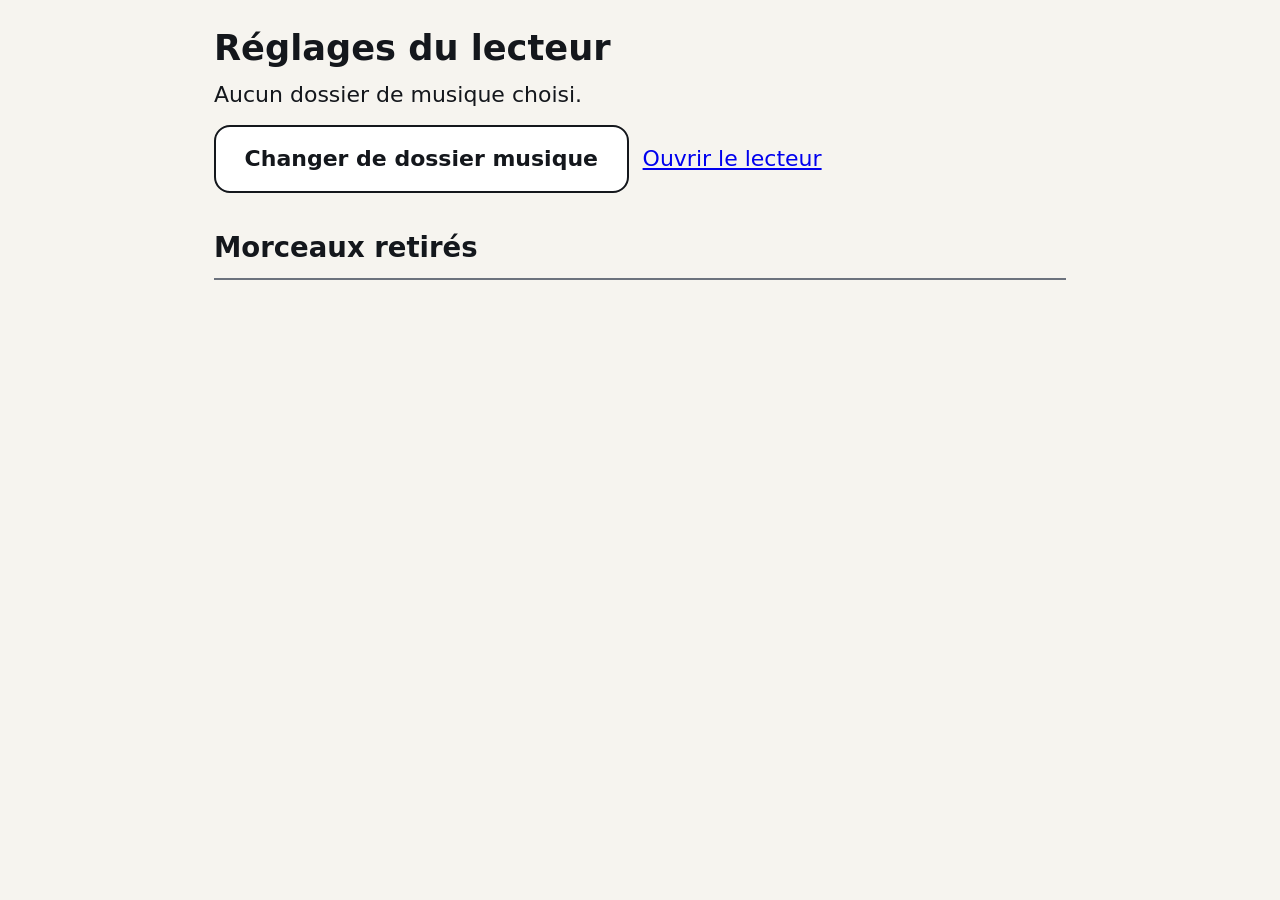
==== admin.html @ 9a7d2eac "Lecteur de musique : PWA statique, lecture aléatoire, favoris, version PC et iPad Étapes 1 à 6 du ca" ====
<!doctype html>
<html lang="fr">
<head>
  <meta charset="utf-8">
  <meta name="viewport" content="width=device-width, initial-scale=1">
  <meta name="robots" content="noindex">
  <title>Musique — réglages</title>
  <link rel="icon" href="icons/icone-192.png">
  <link rel="stylesheet" href="style.css">
  <script type="module" src="js/admin.js"></script>
</head>
<body>
<main class="ecran admin">
  <h1>Réglages du lecteur</h1>
  <p id="resume">Un instant…</p>

  <div class="ligne">
    <button id="autoriser" type="button" class="plein" hidden>Autoriser l’accès au dossier</button>
    <button id="rescanner" type="button">Rescanner le dossier</button>
    <button id="changer" type="button" hidden>Changer de dossier musique</button>
    <a href="./">Ouvrir le lecteur</a>
  </div>

  <h2>Morceaux retirés</h2>
  <p id="aucun" hidden>Aucun morceau retiré.</p>
  <ul id="masques"></ul>
</main>
</body>
</html>
---- style.css ----
/* Tout est gros, contrasté, et se commande d'un simple clic. */

:root {
  --fond: #f6f4ef;
  --carte: #ffffff;
  --texte: #14171c;
  --doux: #474d57;
  --trait: #6c727d;
  --accent: #0b3d91;
  --teinte: #e3ebf8;
  --coeur: #b0102b;
  --coeur-teinte: #fdeff1;
}

* { box-sizing: border-box; }
[hidden] { display: none !important; }

html { font-size: 22px; -webkit-text-size-adjust: 100%; }

body {
  margin: 0;
  font-family: system-ui, "Segoe UI", Roboto, Helvetica, Arial, sans-serif;
  line-height: 1.35;
  color: var(--texte);
  background: var(--fond);
  -webkit-tap-highlight-color: transparent;
}

button, input, select { font: inherit; color: inherit; }

button {
  display: inline-flex;
  align-items: center;
  justify-content: center;
  gap: 0.55em;
  min-height: 68px;
  padding: 0.35em 1.3em;
  border: 2px solid var(--texte);
  border-radius: 16px;
  background: var(--carte);
  font-weight: 600;
  cursor: pointer;
  touch-action: manipulation;
  transition: transform 0.1s, background-color 0.15s, border-color 0.15s, color 0.15s;
}
button:active { transform: scale(0.97); }
button:disabled { opacity: 0.45; cursor: default; transform: none; }
button:focus-visible, input:focus-visible, select:focus-visible {
  outline: 4px solid var(--accent);
  outline-offset: 3px;
}

.plein, .choix[aria-pressed="true"] {
  border-color: var(--accent);
  background: var(--accent);
  color: #fff;
}

.icone { flex: none; width: 1.25em; height: 1.25em; fill: currentColor; }

.message { margin: 0; max-width: 30em; font-size: 1.2rem; color: var(--doux); }

/* ───── Écran principal ───── */

.ecran {
  min-height: 100vh;
  min-height: 100dvh;
  padding: 24px max(24px, env(safe-area-inset-right)) 24px max(24px, env(safe-area-inset-left));
}

#principal {
  display: grid;
  grid-template-rows: 1fr auto;
  justify-items: center;
  text-align: center;
}

.accueil, .lecture {
  align-self: center;
  display: flex;
  flex-direction: column;
  align-items: center;
  gap: 30px;
  width: 100%;
  max-width: 900px;
  animation: apparition 0.2s ease-out;
}
#principal[data-etat="lecture"] .accueil,
#principal:not([data-etat="lecture"]) .lecture { display: none; }

@keyframes apparition {
  from { opacity: 0; transform: translateY(8px); }
}

.grand { min-height: 110px; padding-inline: 1.6em; font-size: 1.35rem; border-radius: 24px; }

.geant {
  width: min(84vw, 560px);
  min-height: min(42vh, 270px);
  font-size: clamp(46px, 8vw, 78px);
  border-radius: 40px;
  gap: 0.35em;
  box-shadow: 0 10px 0 #072a66;
}
.geant:active { transform: translateY(6px); box-shadow: 0 4px 0 #072a66; }

.morceau-actuel { width: 100%; }
#titre {
  margin: 0;
  font-size: clamp(34px, 5.2vw, 60px);
  font-weight: 700;
  line-height: 1.12;
  overflow-wrap: anywhere;
}
#artiste {
  margin: 10px 0 0;
  font-size: clamp(24px, 3vw, 34px);
  color: var(--doux);
  overflow-wrap: anywhere;
}

.rangee { display: flex; flex-wrap: wrap; justify-content: center; gap: 16px; }

#btn-favori .icone { color: var(--coeur); }
#btn-favori[aria-pressed="true"] {
  border-color: var(--coeur);
  background: var(--coeur-teinte);
  color: var(--coeur);
}

.commandes {
  display: grid;
  grid-template-columns: 1fr 1.25fr 1fr;
  gap: 18px;
  width: min(100%, 780px);
}
.commandes button { min-height: 96px; padding-inline: 0.5em; font-size: 1.15rem; }
#btn-pause { font-size: 1.4rem; }

.volume {
  display: flex;
  align-items: center;
  gap: 22px;
  width: min(100%, 640px);
  font-weight: 600;
}

input[type="range"] {
  --niveau: 80%;
  flex: 1;
  min-width: 0;
  height: 68px;
  margin: 0;
  background: transparent;
  cursor: pointer;
  -webkit-appearance: none;
  appearance: none;
}
input[type="range"]::-webkit-slider-runnable-track {
  height: 16px;
  border-radius: 8px;
  background: linear-gradient(to right, var(--accent) var(--niveau), #b9bec8 var(--niveau));
}
input[type="range"]::-webkit-slider-thumb {
  -webkit-appearance: none;
  width: 46px;
  height: 46px;
  margin-top: -15px;
  border: 4px solid #fff;
  border-radius: 50%;
  background: var(--accent);
  box-shadow: 0 0 0 2px var(--accent);
}
input[type="range"]::-moz-range-track { height: 16px; border-radius: 8px; background: #b9bec8; }
input[type="range"]::-moz-range-progress { height: 16px; border-radius: 8px; background: var(--accent); }
input[type="range"]::-moz-range-thumb {
  width: 40px;
  height: 40px;
  border: 4px solid #fff;
  border-radius: 50%;
  background: var(--accent);
  box-shadow: 0 0 0 2px var(--accent);
}

.bandeau {
  display: flex;
  flex-wrap: wrap;
  align-items: center;
  justify-content: center;
  gap: 12px 16px;
  margin: 0;
  padding: 12px 20px;
  border-radius: 20px;
  background: var(--coeur-teinte);
  color: var(--coeur);
  font-weight: 600;
}
.bandeau button { color: var(--texte); }

footer { padding-top: 24px; }

.lien {
  border: none;
  background: none;
  color: var(--accent);
  font-weight: 500;
  text-decoration: underline;
  text-underline-offset: 0.22em;
}

/* ───── Écran « Choisir un morceau » ───── */

#choisir { max-width: 1040px; margin: 0 auto; padding-top: 0; }

.entete {
  position: sticky;
  top: 0;
  z-index: 2;
  display: flex;
  align-items: center;
  gap: 24px;
  padding: 16px 0;
  background: var(--fond);
  border-bottom: 2px solid var(--trait);
}
.entete h2 { margin: 0; font-size: 1.3rem; }

.outils { display: flex; flex-direction: column; gap: 16px; padding: 20px 0; }
.ligne { display: flex; flex-wrap: wrap; align-items: center; gap: 12px 14px; }
.etiquette { font-weight: 600; }
.espace { margin-left: 18px; }

#recherche, select {
  min-height: 68px;
  border: 2px solid var(--texte);
  border-radius: 16px;
  background: var(--carte);
}
#recherche { width: 100%; padding: 0 1em; font-size: 1.1rem; }
select { max-width: 100%; padding: 0 0.9em; cursor: pointer; }

#liste { margin: 0; padding: 0; list-style: none; border-top: 2px solid var(--trait); }
#liste li { border-bottom: 1px solid #b4b9c2; content-visibility: auto; contain-intrinsic-size: auto 88px; }

.morceau {
  width: 100%;
  min-height: 86px;
  padding: 12px 18px;
  border: none;
  border-radius: 0;
  background: none;
  justify-content: flex-start;
  gap: 12px;
  text-align: left;
  font-weight: 400;
}
.morceau:active { transform: none; background: var(--teinte); }
.morceau:focus-visible { outline-offset: -4px; }
.morceau .icone { color: var(--coeur); }
.morceau.actuel { background: var(--teinte); box-shadow: inset 8px 0 0 var(--accent); }
.m-textes { flex: 1; min-width: 0; display: flex; flex-direction: column; }
.m-titre { font-size: 1.1rem; font-weight: 650; overflow-wrap: anywhere; }
.m-artiste { font-size: 0.95rem; color: var(--doux); overflow-wrap: anywhere; }
.m-note { font-size: 0.95rem; color: var(--coeur); font-weight: 600; }

#liste-vide { padding: 28px 0; }
#sentinelle { height: 1px; }

/* ───── Menu et confirmation ───── */

dialog {
  width: min(600px, 92vw);
  padding: 32px;
  border: none;
  border-radius: 28px;
  background: var(--carte);
  color: var(--texte);
  box-shadow: 0 20px 60px rgba(10, 14, 20, 0.35);
}
dialog[open] { animation: apparition 0.15s ease-out; }
dialog::backdrop { background: rgba(10, 14, 20, 0.62); }
dialog > div { display: flex; flex-direction: column; gap: 18px; }
dialog button { min-height: 80px; font-size: 1.15rem; }
.dialogue-titre { margin: 0 0 6px; font-size: 1.45rem; font-weight: 700; overflow-wrap: anywhere; }
.dialogue-texte { margin: 0 0 6px; color: var(--doux); }
.oui-non { display: grid; grid-template-columns: 1fr 1fr; gap: 18px; }

.avancement {
  position: fixed;
  left: 50%;
  bottom: 24px;
  z-index: 3;
  transform: translateX(-50%);
  margin: 0;
  padding: 16px 28px;
  border-radius: 16px;
  background: var(--texte);
  color: #fff;
  font-weight: 600;
}

/* ───── Page admin ───── */

.admin { max-width: 900px; margin: 0 auto; }
.admin h1 { margin: 0 0 8px; font-size: 1.6rem; }
.admin h2 { margin: 36px 0 12px; font-size: 1.25rem; }
.admin p { margin: 0 0 16px; }
.admin ul { margin: 0; padding: 0; list-style: none; border-top: 2px solid var(--trait); }
.admin li {
  display: flex;
  align-items: center;
  justify-content: space-between;
  gap: 16px;
  padding: 12px 0;
  border-bottom: 1px solid #b4b9c2;
}
.admin li span { min-width: 0; overflow-wrap: anywhere; }
.admin small { display: block; color: var(--doux); font-size: 0.92rem; }

/* ───── Petits écrans ───── */

@media (max-width: 680px) {
  html { font-size: 20px; }
  .ecran { padding: 16px; }
  .commandes { grid-template-columns: 1fr 1fr; }
  #btn-pause { grid-column: 1 / -1; grid-row: 1; }
  .volume { gap: 14px; }
  .entete { gap: 14px; }
  .entete h2 { font-size: 1.1rem; }
  .espace { margin-left: 0; }
  .ligne > button, .ligne > select { flex: 1 1 auto; }
  dialog { padding: 22px; }
}

@media (prefers-reduced-motion: reduce) {
  *, *::before, *::after { animation: none !important; transition: none !important; }
}
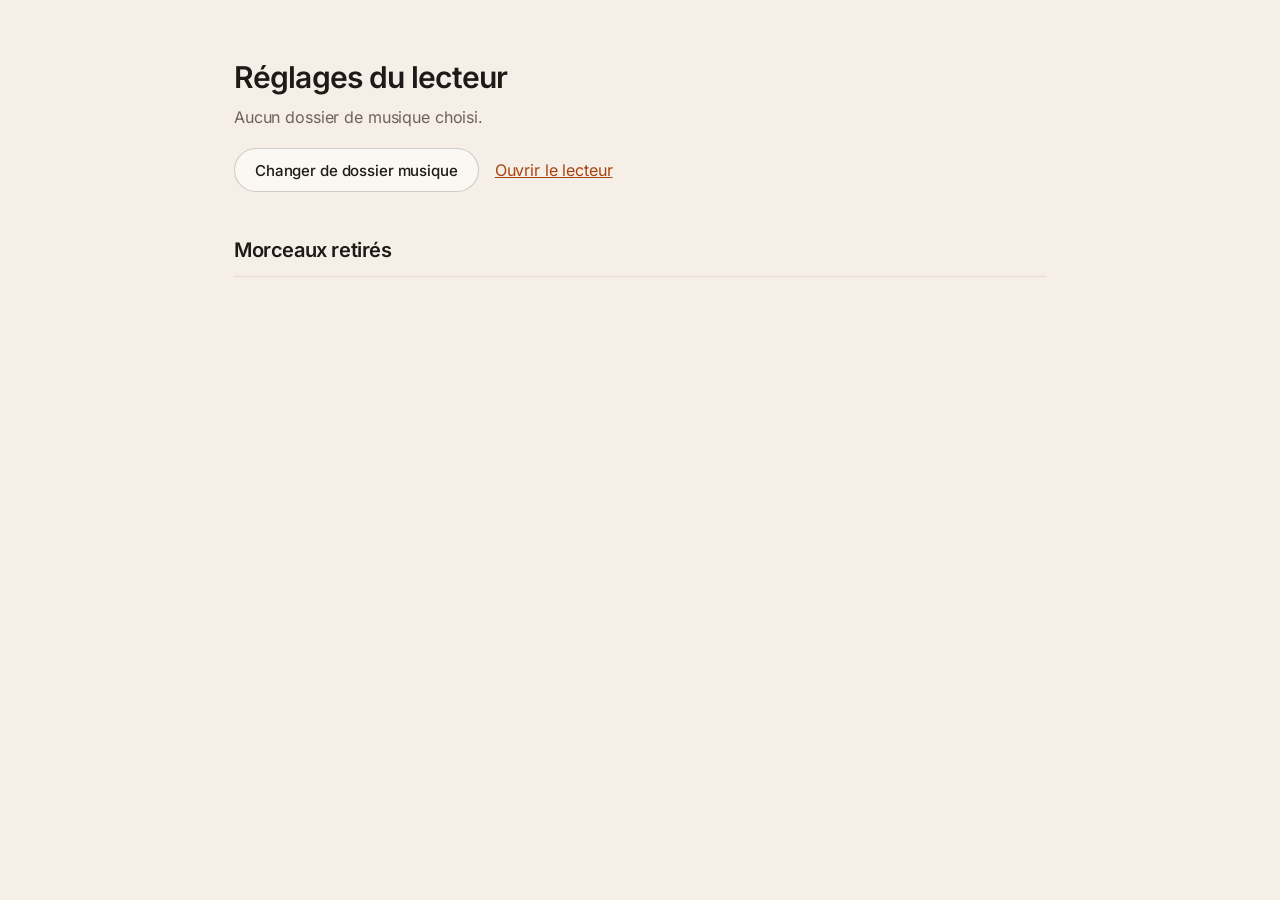
==== commit d00a69bd: "Nouvelles icônes : un vinyle aux couleurs de l'app Favicon SVG, icônes d'application et icône iPad r" ====
--- a/admin.html
+++ b/admin.html
@@ -5,7 +5,8 @@
   <meta name="viewport" content="width=device-width, initial-scale=1">
   <meta name="robots" content="noindex">
   <title>Musique — réglages</title>
-  <link rel="icon" href="icons/icone-192.png">
+  <link rel="icon" href="icons/icone-192.png" type="image/png">
+  <link rel="icon" href="icons/favicon.svg" type="image/svg+xml">
   <link rel="stylesheet" href="style.css">
   <script type="module" src="js/admin.js"></script>
 </head>
--- a/style.css
+++ b/style.css
@@ -1,337 +1,863 @@
-/* Tout est gros, contrasté, et se commande d'un simple clic. */
+/* Musique — interface calme, beaucoup d'air, animations douces. */
+
+@font-face {
+  font-family: 'Inter';
+  font-style: normal;
+  font-weight: 400 600;
+  font-display: swap;
+  src: url('fonts/inter.woff2') format('woff2');
+}
+@font-face {
+  font-family: 'Newsreader';
+  font-style: normal;
+  font-weight: 400 500;
+  font-display: swap;
+  src: url('fonts/newsreader.woff2') format('woff2');
+}
+@font-face {
+  font-family: 'Newsreader';
+  font-style: italic;
+  font-weight: 400 500;
+  font-display: swap;
+  src: url('fonts/newsreader-italique.woff2') format('woff2');
+}
 
 :root {
-  --fond: #f6f4ef;
-  --carte: #ffffff;
-  --texte: #14171c;
-  --doux: #474d57;
-  --trait: #6c727d;
-  --accent: #0b3d91;
-  --teinte: #e3ebf8;
-  --coeur: #b0102b;
-  --coeur-teinte: #fdeff1;
-}
-
-* { box-sizing: border-box; }
+  --fond: #F5EFE7;
+  --surface: #FBF8F3;
+  --champ: #ECE4DA;
+  --filet: #E5DBCF;
+  --selection: #E9E0D5;
+  --texte: #1D1A17;
+  --second: #6E6359;
+  --accent: #C24E12;
+  --accent-texte: #A8430F;
+  --voile: rgba(29, 26, 23, 0.05);
+
+  --doux: cubic-bezier(0.22, 1, 0.36, 1);
+  --ressort: cubic-bezier(0.34, 1.56, 0.64, 1);
+  --marge: clamp(20px, 4.4vw, 72px);
+  --sans: 'Inter', -apple-system, 'Segoe UI', 'Helvetica Neue', Arial, sans-serif;
+  --serif: 'Newsreader', 'Iowan Old Style', 'Palatino Linotype', Georgia, serif;
+}
+
+*, *::before, *::after { box-sizing: border-box; }
 [hidden] { display: none !important; }
 
-html { font-size: 22px; -webkit-text-size-adjust: 100%; }
+html { -webkit-text-size-adjust: 100%; }
 
 body {
   margin: 0;
-  font-family: system-ui, "Segoe UI", Roboto, Helvetica, Arial, sans-serif;
-  line-height: 1.35;
+  font-family: var(--sans);
+  font-size: 16px;
+  line-height: 1.4;
+  letter-spacing: -0.008em;
   color: var(--texte);
   background: var(--fond);
+  -webkit-font-smoothing: antialiased;
+  -moz-osx-font-smoothing: grayscale;
   -webkit-tap-highlight-color: transparent;
 }
 
-button, input, select { font: inherit; color: inherit; }
-
+button, input { font: inherit; color: inherit; letter-spacing: inherit; }
 button {
+  margin: 0;
+  padding: 0;
+  border: 0;
+  background: none;
+  cursor: pointer;
+  touch-action: manipulation;
+}
+h1, h2, p, ul { margin: 0; padding: 0; }
+ul { list-style: none; }
+svg { display: block; flex: none; fill: currentColor; }
+svg.trait { fill: none; stroke: currentColor; stroke-width: 1.9; stroke-linecap: round; stroke-linejoin: round; }
+
+:focus-visible { outline: 3px solid rgba(194, 78, 18, 0.5); outline-offset: 3px; }
+
+.sr {
+  position: absolute;
+  width: 1px;
+  height: 1px;
+  overflow: hidden;
+  clip: rect(0 0 0 0);
+  white-space: nowrap;
+}
+
+/* ───────────── Structure ───────────── */
+
+body.appli {
+  height: 100vh;
+  height: 100dvh;
+  overflow: hidden;
+  background:
+    radial-gradient(1100px 620px at 88% -12%, #FCF8F1 0%, rgba(252, 248, 241, 0) 62%),
+    var(--fond);
+}
+
+.app {
+  height: 100%;
+  max-width: 1480px;
+  margin: 0 auto;
+  padding: clamp(22px, 4.6vh, 52px) var(--marge) 0;
+  display: flex;
+  flex-direction: column;
+}
+
+.haut {
+  flex: none;
+  display: flex;
+  flex-wrap: wrap;
+  align-items: center;
+  justify-content: space-between;
+  gap: 16px 40px;
+  min-height: 64px;
+  animation: monte 0.9s var(--doux) both;
+}
+
+.corps {
+  flex: 1;
+  min-height: 0;
+  display: grid;
+  grid-template-columns: 208px minmax(0, 1fr) 376px;
+  column-gap: clamp(36px, 4.4vw, 72px);
+  padding-top: clamp(22px, 5vh, 60px);
+}
+
+.vues { animation: monte 0.9s var(--doux) 0.08s both; }
+.bibliotheque { animation: monte 0.9s var(--doux) 0.14s both; }
+.lecteur { animation: monte 1s var(--doux) 0.22s both; }
+
+@keyframes monte {
+  from { opacity: 0; transform: translateY(14px); }
+}
+@keyframes apparait {
+  from { opacity: 0; }
+}
+
+/* ───────────── Message d'accueil ───────────── */
+
+.salut {
+  position: relative;
+  font-family: var(--serif);
+  font-weight: 400;
+  font-size: clamp(32px, 3.5vw, 54px);
+  line-height: 1.12;
+  letter-spacing: -0.022em;
+}
+.salut em { font-style: italic; letter-spacing: -0.018em; }
+.salut-place { visibility: hidden; }
+.salut-frappe { position: absolute; inset: 0; }
+.caret {
+  display: inline-block;
+  width: 2px;
+  height: 0.78em;
+  margin: 0 -8px 0 6px; /* n'occupe aucune largeur : le curseur ne passe jamais seul à la ligne */
+  vertical-align: -0.04em;
+  border-radius: 1px;
+  background: var(--accent);
+  animation: clignote 0.6s ease-in-out infinite alternate;
+  transition: opacity 0.7s ease;
+}
+.caret.fini { opacity: 0; animation: none; }
+@keyframes clignote {
+  0%, 35% { opacity: 1; }
+  100% { opacity: 0; }
+}
+
+/* ───────────── Boutons ───────────── */
+
+.capsule {
   display: inline-flex;
   align-items: center;
   justify-content: center;
-  gap: 0.55em;
-  min-height: 68px;
-  padding: 0.35em 1.3em;
-  border: 2px solid var(--texte);
-  border-radius: 16px;
-  background: var(--carte);
-  font-weight: 600;
-  cursor: pointer;
-  touch-action: manipulation;
-  transition: transform 0.1s, background-color 0.15s, border-color 0.15s, color 0.15s;
-}
-button:active { transform: scale(0.97); }
-button:disabled { opacity: 0.45; cursor: default; transform: none; }
-button:focus-visible, input:focus-visible, select:focus-visible {
-  outline: 4px solid var(--accent);
-  outline-offset: 3px;
-}
-
-.plein, .choix[aria-pressed="true"] {
-  border-color: var(--accent);
+  gap: 10px;
+  height: 46px;
+  padding: 0 22px;
+  border-radius: 999px;
+  font-size: 15px;
+  font-weight: 500;
+  white-space: nowrap;
+  transition: transform 0.35s var(--ressort), background-color 0.25s ease, box-shadow 0.35s var(--doux), border-color 0.25s ease;
+}
+.capsule svg { width: 18px; height: 18px; }
+.capsule:active { transform: scale(0.955); transition-duration: 0.12s; }
+
+.contour {
+  border: 1px solid rgba(29, 26, 23, 0.2);
+  background: rgba(251, 248, 243, 0.55);
+}
+.contour:hover { border-color: rgba(29, 26, 23, 0.42); background: var(--surface); }
+
+.plein {
+  padding: 0 24px 0 20px;
+  background: var(--texte);
+  color: var(--surface);
+  box-shadow: 0 10px 22px -12px rgba(29, 26, 23, 0.55);
+}
+.plein:hover { transform: translateY(-1px); box-shadow: 0 16px 28px -14px rgba(29, 26, 23, 0.6); }
+.plein:active { transform: scale(0.955); }
+.plein.grand { height: 58px; padding: 0 34px; font-size: 17px; }
+
+.rond {
+  position: relative;
+  display: grid;
+  place-items: center;
+  width: 50px;
+  height: 50px;
+  border-radius: 50%;
+  transition: transform 0.4s var(--ressort), background-color 0.25s ease, color 0.25s ease, box-shadow 0.35s var(--doux);
+}
+.rond svg { width: 26px; height: 26px; }
+.rond:hover { background: var(--voile); }
+.rond:active { transform: scale(0.88); transition-duration: 0.1s; }
+.rond.petit { width: 44px; height: 44px; color: var(--second); }
+.rond.petit svg { width: 20px; height: 20px; }
+
+/* ───────────── Glissières (vues, tri) ───────────── */
+
+.glissiere { position: relative; }
+.glissiere > button { position: relative; z-index: 1; }
+.curseur {
+  position: absolute;
+  left: 0;
+  top: 0;
+  border-radius: 12px;
+  pointer-events: none;
+  opacity: 0;
+}
+.glissiere.prete .curseur {
+  opacity: 1;
+  transition: transform 0.55s var(--doux), width 0.55s var(--doux), height 0.55s var(--doux), opacity 0.3s ease;
+}
+
+.vues {
+  align-self: start;
+  display: flex;
+  flex-direction: column;
+  gap: 4px;
+  padding-top: 4px;
+}
+.vues .curseur { background: var(--selection); }
+.vues button {
+  display: flex;
+  align-items: center;
+  gap: 13px;
+  height: 48px;
+  padding: 0 14px;
+  border-radius: 12px;
+  font-size: 16px;
+  text-align: left;
+  transition: transform 0.35s var(--ressort);
+}
+.vues button:active { transform: scale(0.97); }
+.vues button svg { width: 19px; height: 19px; color: var(--accent); }
+.vues button[aria-pressed="true"] { font-weight: 600; }
+.vue-nom { flex: 1; }
+.vue-nombre { font-size: 14px; font-weight: 400; color: var(--second); font-variant-numeric: tabular-nums; }
+
+.tri {
+  display: flex;
+  gap: 2px;
+  padding: 3px;
+  border-radius: 14px;
+  background: var(--champ);
+}
+.tri .curseur, .vues.segment .curseur {
+  border-radius: 11px;
+  background: var(--surface);
+  box-shadow: 0 1px 2px rgba(29, 26, 23, 0.12), 0 4px 10px -6px rgba(29, 26, 23, 0.2);
+}
+.tri button {
+  height: 42px;
+  padding: 0 20px;
+  border-radius: 11px;
+  font-size: 15px;
+  font-weight: 500;
+  color: var(--second);
+  transition: color 0.3s ease;
+}
+.tri button[aria-pressed="true"] { color: var(--texte); }
+
+/* ───────────── Bibliothèque ───────────── */
+
+.bibliotheque {
+  min-width: 0;
+  min-height: 0;
+  display: flex;
+  flex-direction: column;
+  gap: clamp(18px, 3.2vh, 30px);
+}
+
+.tete {
+  flex: none;
+  display: flex;
+  flex-wrap: wrap;
+  align-items: flex-end;
+  justify-content: space-between;
+  gap: 16px 24px;
+}
+.tete-textes { display: flex; flex-direction: column; gap: 6px; }
+.tete-textes.change { animation: glisse 0.5s var(--doux); }
+.tete h2 { font-size: 34px; line-height: 1.1; font-weight: 600; letter-spacing: -0.032em; }
+.tete p { font-size: 15px; color: var(--second); font-variant-numeric: tabular-nums; min-height: 1.4em; }
+
+@keyframes glisse {
+  from { opacity: 0; transform: translateX(-10px); }
+}
+
+.outils { flex: none; display: flex; flex-wrap: wrap; align-items: center; gap: 12px; }
+
+.recherche {
+  flex: 1 1 240px;
+  display: flex;
+  align-items: center;
+  gap: 11px;
+  height: 48px;
+  padding: 0 16px;
+  border-radius: 14px;
+  background: var(--champ);
+  color: var(--second);
+  cursor: text;
+  transition: background-color 0.3s ease, box-shadow 0.3s ease;
+}
+.recherche svg { width: 18px; height: 18px; }
+.recherche:focus-within {
+  background: var(--surface);
+  box-shadow: 0 0 0 1px rgba(194, 78, 18, 0.55), 0 0 0 5px rgba(194, 78, 18, 0.12);
+}
+.recherche input {
+  flex: 1;
+  min-width: 0;
+  height: 100%;
+  border: 0;
+  outline: none;
+  background: transparent;
+  font-size: 16px;
+  color: var(--texte);
+  -webkit-appearance: none;
+  appearance: none;
+}
+.recherche input::placeholder { color: var(--second); opacity: 1; }
+.recherche input::-webkit-search-cancel-button { -webkit-appearance: none; }
+
+.cadre { position: relative; flex: 1; min-height: 0; margin-top: -6px; }
+.cadre::after {
+  content: '';
+  position: absolute;
+  left: 0;
+  right: 14px;
+  bottom: 0;
+  height: 64px;
+  background: linear-gradient(to bottom, rgba(245, 239, 231, 0), var(--fond) 92%);
+  pointer-events: none;
+}
+.defilant {
+  height: 100%;
+  overflow-y: auto;
+  overscroll-behavior: contain;
+  margin-right: -14px;
+  padding: 0 14px 72px 0;
+  scrollbar-width: thin;
+  scrollbar-color: rgba(29, 26, 23, 0.2) transparent;
+}
+.defilant::-webkit-scrollbar { width: 10px; }
+.defilant::-webkit-scrollbar-thumb {
+  border: 3px solid transparent;
+  border-radius: 99px;
+  background: rgba(29, 26, 23, 0.2);
+  background-clip: content-box;
+}
+.defilant::-webkit-scrollbar-thumb:hover { background-color: rgba(29, 26, 23, 0.38); }
+
+.rangee {
+  position: relative;
+  display: grid;
+  grid-template-columns: minmax(0, 1fr) 44px;
+  align-items: center;
+  column-gap: 4px;
+  padding-right: 8px;
+  border-radius: 14px;
+  transition: background-color 0.25s ease;
+  content-visibility: auto;
+  contain-intrinsic-size: auto 64px;
+}
+.rangee::after {
+  content: '';
+  position: absolute;
+  left: 50px;
+  right: 10px;
+  bottom: 0;
+  height: 1px;
+  background: var(--filet);
+  transition: opacity 0.25s ease;
+}
+.rangee:last-child::after { display: none; }
+.rangee.entree { animation: monte 0.55s var(--doux) backwards; animation-delay: calc(var(--i) * 24ms); }
+
+.morceau {
+  display: grid;
+  grid-template-columns: 20px minmax(0, 1.4fr) minmax(0, 1fr) 52px;
+  gap: 16px;
+  align-items: center;
+  width: 100%;
+  min-height: 64px;
+  padding: 0 0 0 14px;
+  border-radius: 14px;
+  text-align: left;
+}
+.morceau:focus-visible { outline-offset: -3px; }
+.m-etat { display: flex; align-items: center; height: 14px; }
+.m-titre, .m-artiste { white-space: nowrap; overflow: hidden; text-overflow: ellipsis; }
+.m-titre { font-size: 17px; font-weight: 500; letter-spacing: -0.014em; transition: color 0.3s ease; }
+.m-artiste { font-size: 16px; color: var(--second); }
+.m-duree { font-size: 15px; color: var(--second); text-align: right; font-variant-numeric: tabular-nums; }
+.rangee.actuelle .m-titre { color: var(--accent-texte); }
+
+.indic { display: flex; align-items: flex-end; height: 14px; animation: apparait 0.35s ease; }
+.indic svg { width: 14px; height: 14px; color: var(--accent); display: none; }
+.eq { display: flex; align-items: flex-end; gap: 2.5px; height: 14px; }
+.eq i {
+  width: 2.5px;
+  height: 14px;
+  border-radius: 2px;
   background: var(--accent);
-  color: #fff;
-}
-
-.icone { flex: none; width: 1.25em; height: 1.25em; fill: currentColor; }
-
-.message { margin: 0; max-width: 30em; font-size: 1.2rem; color: var(--doux); }
-
-/* ───── Écran principal ───── */
-
-.ecran {
-  min-height: 100vh;
-  min-height: 100dvh;
-  padding: 24px max(24px, env(safe-area-inset-right)) 24px max(24px, env(safe-area-inset-left));
-}
-
-#principal {
+  transform-origin: bottom;
+  animation: eq 0.7s ease-in-out infinite alternate;
+}
+.eq i:nth-child(2) { animation-delay: -0.35s; }
+.eq i:nth-child(3) { animation-delay: -0.6s; }
+@keyframes eq {
+  from { transform: scaleY(0.25); }
+  to { transform: scaleY(1); }
+}
+.app:not([data-lecture="joue"]) .indic .eq { display: none; }
+.app:not([data-lecture="joue"]) .indic svg { display: block; }
+
+.coeur svg { transition: fill 0.25s ease, transform 0.45s var(--ressort); }
+.coeur[aria-pressed="true"] { color: var(--accent); }
+.coeur[aria-pressed="true"] svg { fill: var(--accent); }
+.coeur.bat svg { animation: bat 0.5s var(--ressort); }
+@keyframes bat {
+  0% { transform: scale(1); }
+  35% { transform: scale(0.72); }
+  70% { transform: scale(1.22); }
+  100% { transform: scale(1); }
+}
+
+.rangee .coeur {
   display: grid;
-  grid-template-rows: 1fr auto;
-  justify-items: center;
-  text-align: center;
-}
-
-.accueil, .lecture {
-  align-self: center;
+  place-items: center;
+  width: 44px;
+  height: 44px;
+  border-radius: 12px;
+  color: var(--second);
+  transition: opacity 0.25s ease, transform 0.4s var(--ressort), background-color 0.25s ease;
+}
+.rangee .coeur svg { width: 18px; height: 18px; }
+.rangee .coeur:active { transform: scale(0.85); }
+
+@media (hover: hover) {
+  .rangee:hover { background: rgba(29, 26, 23, 0.04); }
+  .rangee:hover::after, .rangee:has(+ .rangee:hover)::after { opacity: 0; }
+  .rangee .coeur[aria-pressed="false"] { opacity: 0; }
+  .rangee:hover .coeur, .rangee .coeur:focus-visible { opacity: 1; }
+  .rangee .coeur:hover { background: var(--voile); }
+}
+
+.liste-vide { padding: 44px 14px; font-size: 16px; line-height: 1.65; color: var(--second); animation: monte 0.5s var(--doux); }
+
+/* Chargement */
+.squelette { display: flex; flex-direction: column; gap: 14px; padding-top: 8px; }
+.squelette span {
+  height: 50px;
+  border-radius: 14px;
+  background: linear-gradient(100deg, var(--champ) 30%, #F3ECE3 50%, var(--champ) 70%);
+  background-size: 300% 100%;
+  animation: reflet 1.6s ease-in-out infinite;
+}
+.squelette span:nth-child(2) { opacity: 0.85; }
+.squelette span:nth-child(3) { opacity: 0.7; }
+.squelette span:nth-child(4) { opacity: 0.55; }
+.squelette span:nth-child(5) { opacity: 0.4; }
+.squelette span:nth-child(6) { opacity: 0.25; }
+@keyframes reflet {
+  from { background-position: 100% 0; }
+  to { background-position: 0 0; }
+}
+
+/* Premier lancement, permission, dossier vide */
+.accueil {
+  margin: auto;
+  padding-bottom: 10vh;
   display: flex;
   flex-direction: column;
   align-items: center;
-  gap: 30px;
+  gap: 14px;
+  text-align: center;
+  animation: monte 0.9s var(--doux) 0.1s both;
+}
+.accueil-disque {
+  display: grid;
+  place-items: center;
+  width: 104px;
+  height: 104px;
+  margin-bottom: 18px;
+  border-radius: 50%;
+  background: repeating-radial-gradient(circle at 50% 50%, #221A15 0 1px, #17110E 1px 3px);
+  box-shadow: 0 24px 36px -20px rgba(60, 30, 10, 0.5);
+}
+.accueil-disque i { width: 38px; height: 38px; border-radius: 50%; background: radial-gradient(circle, #17110E 0 11%, var(--accent) 13%); }
+.accueil h2 { font-size: clamp(26px, 2.6vw, 34px); font-weight: 600; letter-spacing: -0.03em; line-height: 1.15; }
+.accueil p { max-width: 26em; margin-bottom: 18px; font-size: 17px; line-height: 1.55; color: var(--second); text-wrap: balance; }
+
+.app[data-etat="attente"] :is(.tete, .outils, .cadre, .accueil),
+.app:not([data-etat="attente"]) .squelette,
+.app[data-etat="pret"] .accueil,
+.app:is([data-etat="installer"], [data-etat="autoriser"], [data-etat="vide"]) :is(.tete, .outils, .cadre, .vues, .lecteur) { display: none; }
+.app:is([data-etat="installer"], [data-etat="autoriser"], [data-etat="vide"]) .corps { grid-template-columns: minmax(0, 1fr); }
+.app:is([data-etat="attente"], [data-etat="installer"]) #btn-dossier { visibility: hidden; }
+
+/* ───────────── Lecteur ───────────── */
+
+.lecteur {
+  position: relative;
+  align-self: start;
+  max-height: calc(100% - 28px);
+  overflow: hidden auto;
+  scrollbar-width: none;
+  display: flex;
+  flex-direction: column;
+  gap: clamp(13px, 2.7vh, 30px);
+  padding: clamp(22px, 4.4vh, 44px) 36px clamp(18px, 3.2vh, 32px);
+  border-radius: 34px;
+  background: var(--surface);
+  box-shadow:
+    inset 0 1px 0 rgba(255, 255, 255, 0.9),
+    0 0 0 1px rgba(29, 26, 23, 0.035),
+    0 14px 28px -18px rgba(60, 30, 10, 0.1),
+    0 44px 90px -44px rgba(60, 30, 10, 0.3);
+}
+.lecteur::-webkit-scrollbar { display: none; }
+
+.platine {
+  position: relative;
+  flex: none;
+  width: clamp(92px, calc(46vh - 184px), 236px); /* suit la hauteur de l'écran */
+  aspect-ratio: 1;
+  margin: 0 auto;
+  transition: transform 0.9s var(--doux);
+}
+.app:not([data-lecture="joue"]) .platine { transform: scale(0.94); }
+.disque {
+  position: absolute;
+  inset: 0;
+  display: grid;
+  place-items: center;
+  border-radius: 50%;
+  background: repeating-radial-gradient(circle at 50% 50%, #221A15 0 1px, #17110E 1px 3px);
+  box-shadow: 0 26px 44px -22px rgba(60, 30, 10, 0.55), 0 2px 5px rgba(29, 26, 23, 0.22);
+  will-change: transform;
+}
+.etiquette {
+  position: relative;
+  display: grid;
+  place-items: center;
+  width: 36.5%;
+  aspect-ratio: 1;
+  border-radius: 50%;
+  background: radial-gradient(circle at 34% 28%, #DA6A30, var(--accent) 58%, #A9400C);
+}
+.etiquette::before {
+  content: '';
+  position: absolute;
+  top: 16%;
+  left: 50%;
+  width: 18%;
+  height: 2px;
+  margin-left: -9%;
+  border-radius: 1px;
+  background: #F5D9C2;
+}
+.etiquette::after {
+  content: '';
+  width: 11.5%;
+  aspect-ratio: 1;
+  border-radius: 50%;
+  background: #17110E;
+}
+.reflet {
+  position: absolute;
+  inset: 0;
+  border-radius: 50%;
+  pointer-events: none;
+  background: conic-gradient(from 20deg, rgba(255, 255, 255, 0) 0deg, rgba(255, 255, 255, 0.12) 30deg, rgba(255, 255, 255, 0) 60deg, rgba(255, 255, 255, 0) 200deg, rgba(255, 255, 255, 0.07) 230deg, rgba(255, 255, 255, 0) 260deg);
+}
+
+.infos { display: flex; flex-direction: column; gap: 6px; min-width: 0; text-align: center; }
+.infos.change { animation: titre 0.6s var(--doux); }
+@keyframes titre {
+  from { opacity: 0; transform: translateY(10px); filter: blur(3px); }
+}
+.titre {
+  font-size: 24px;
+  line-height: 1.2;
+  font-weight: 600;
+  letter-spacing: -0.026em;
+  text-wrap: balance;
+  display: -webkit-box;
+  -webkit-box-orient: vertical;
+  -webkit-line-clamp: 2;
+  overflow: hidden;
+}
+.artiste { font-size: 17px; color: var(--second); white-space: nowrap; overflow: hidden; text-overflow: ellipsis; }
+
+.progression { display: flex; flex-direction: column; gap: 2px; }
+.barre { display: flex; align-items: center; height: 20px; cursor: pointer; touch-action: none; border-radius: 6px; }
+.barre-fond {
+  flex: 1;
+  height: 4px;
+  overflow: hidden;
+  border-radius: 99px;
+  background: var(--filet);
+  transition: height 0.3s var(--doux);
+}
+.barre:hover .barre-fond, .barre.glisse .barre-fond { height: 8px; }
+.barre-pleine {
   width: 100%;
-  max-width: 900px;
-  animation: apparition 0.2s ease-out;
-}
-#principal[data-etat="lecture"] .accueil,
-#principal:not([data-etat="lecture"]) .lecture { display: none; }
-
-@keyframes apparition {
-  from { opacity: 0; transform: translateY(8px); }
-}
-
-.grand { min-height: 110px; padding-inline: 1.6em; font-size: 1.35rem; border-radius: 24px; }
-
-.geant {
-  width: min(84vw, 560px);
-  min-height: min(42vh, 270px);
-  font-size: clamp(46px, 8vw, 78px);
-  border-radius: 40px;
-  gap: 0.35em;
-  box-shadow: 0 10px 0 #072a66;
-}
-.geant:active { transform: translateY(6px); box-shadow: 0 4px 0 #072a66; }
-
-.morceau-actuel { width: 100%; }
-#titre {
-  margin: 0;
-  font-size: clamp(34px, 5.2vw, 60px);
-  font-weight: 700;
-  line-height: 1.12;
-  overflow-wrap: anywhere;
-}
-#artiste {
-  margin: 10px 0 0;
-  font-size: clamp(24px, 3vw, 34px);
-  color: var(--doux);
-  overflow-wrap: anywhere;
-}
-
-.rangee { display: flex; flex-wrap: wrap; justify-content: center; gap: 16px; }
-
-#btn-favori .icone { color: var(--coeur); }
-#btn-favori[aria-pressed="true"] {
-  border-color: var(--coeur);
-  background: var(--coeur-teinte);
-  color: var(--coeur);
-}
-
-.commandes {
-  display: grid;
-  grid-template-columns: 1fr 1.25fr 1fr;
-  gap: 18px;
-  width: min(100%, 780px);
-}
-.commandes button { min-height: 96px; padding-inline: 0.5em; font-size: 1.15rem; }
-#btn-pause { font-size: 1.4rem; }
-
-.volume {
-  display: flex;
-  align-items: center;
-  gap: 22px;
-  width: min(100%, 640px);
-  font-weight: 600;
-}
-
-input[type="range"] {
+  height: 100%;
+  background: var(--texte);
+  transform-origin: left center;
+  transform: scaleX(var(--part, 0));
+  transition: transform 0.3s linear;
+}
+.barre.glisse .barre-pleine, .barre.net .barre-pleine { transition: none; }
+.temps { display: flex; justify-content: space-between; font-size: 13px; color: var(--second); font-variant-numeric: tabular-nums; }
+
+.commandes { display: flex; align-items: center; justify-content: space-between; }
+
+.jouer {
+  width: 68px;
+  height: 68px;
+  background: var(--texte);
+  color: var(--surface);
+  box-shadow: 0 14px 24px -12px rgba(29, 26, 23, 0.6);
+}
+.jouer:hover { background: var(--texte); transform: scale(1.05); box-shadow: 0 18px 30px -12px rgba(29, 26, 23, 0.62); }
+.jouer:active { transform: scale(0.92); }
+.jouer svg {
+  grid-area: 1 / 1;
+  transition: opacity 0.25s ease, transform 0.45s var(--ressort);
+}
+.jouer .i-lecture { margin-left: 3px; }
+.app[data-lecture="joue"] .i-lecture,
+.app:not([data-lecture="joue"]) .i-pause { opacity: 0; transform: scale(0.4) rotate(-45deg); }
+
+.melange::after {
+  content: '';
+  position: absolute;
+  bottom: 4px;
+  left: 50%;
+  width: 4px;
+  height: 4px;
+  margin-left: -2px;
+  border-radius: 50%;
+  background: var(--accent);
+  transform: scale(0);
+  transition: transform 0.4s var(--ressort);
+}
+.melange[aria-pressed="true"] { color: var(--accent); }
+.melange[aria-pressed="true"]::after { transform: scale(1); }
+
+.volume { display: flex; align-items: center; gap: 12px; color: var(--second); }
+.volume svg { width: 17px; height: 17px; }
+.volume input {
   --niveau: 80%;
   flex: 1;
   min-width: 0;
-  height: 68px;
+  height: 28px;
   margin: 0;
   background: transparent;
   cursor: pointer;
   -webkit-appearance: none;
   appearance: none;
 }
-input[type="range"]::-webkit-slider-runnable-track {
-  height: 16px;
-  border-radius: 8px;
-  background: linear-gradient(to right, var(--accent) var(--niveau), #b9bec8 var(--niveau));
-}
-input[type="range"]::-webkit-slider-thumb {
+.volume input::-webkit-slider-runnable-track {
+  height: 4px;
+  border-radius: 99px;
+  background: linear-gradient(to right, var(--texte) var(--niveau), var(--filet) var(--niveau));
+}
+.volume input::-webkit-slider-thumb {
   -webkit-appearance: none;
-  width: 46px;
-  height: 46px;
-  margin-top: -15px;
-  border: 4px solid #fff;
+  width: 18px;
+  height: 18px;
+  margin-top: -7px;
   border-radius: 50%;
-  background: var(--accent);
-  box-shadow: 0 0 0 2px var(--accent);
-}
-input[type="range"]::-moz-range-track { height: 16px; border-radius: 8px; background: #b9bec8; }
-input[type="range"]::-moz-range-progress { height: 16px; border-radius: 8px; background: var(--accent); }
-input[type="range"]::-moz-range-thumb {
-  width: 40px;
-  height: 40px;
-  border: 4px solid #fff;
+  background: #fff;
+  box-shadow: 0 1px 4px rgba(29, 26, 23, 0.3), 0 0 0 0.5px rgba(29, 26, 23, 0.14);
+  transition: transform 0.3s var(--ressort);
+}
+.volume input:hover::-webkit-slider-thumb { transform: scale(1.15); }
+.volume input:active::-webkit-slider-thumb { transform: scale(1.3); }
+.volume input::-moz-range-track { height: 4px; border-radius: 99px; background: var(--filet); }
+.volume input::-moz-range-progress { height: 4px; border-radius: 99px; background: var(--texte); }
+.volume input::-moz-range-thumb {
+  width: 18px;
+  height: 18px;
+  border: 0;
   border-radius: 50%;
-  background: var(--accent);
-  box-shadow: 0 0 0 2px var(--accent);
-}
-
-.bandeau {
-  display: flex;
-  flex-wrap: wrap;
-  align-items: center;
-  justify-content: center;
-  gap: 12px 16px;
-  margin: 0;
-  padding: 12px 20px;
-  border-radius: 20px;
-  background: var(--coeur-teinte);
-  color: var(--coeur);
-  font-weight: 600;
-}
-.bandeau button { color: var(--texte); }
-
-footer { padding-top: 24px; }
-
-.lien {
-  border: none;
-  background: none;
-  color: var(--accent);
-  font-weight: 500;
-  text-decoration: underline;
-  text-underline-offset: 0.22em;
-}
-
-/* ───── Écran « Choisir un morceau » ───── */
-
-#choisir { max-width: 1040px; margin: 0 auto; padding-top: 0; }
-
-.entete {
-  position: sticky;
-  top: 0;
-  z-index: 2;
-  display: flex;
-  align-items: center;
-  gap: 24px;
-  padding: 16px 0;
-  background: var(--fond);
-  border-bottom: 2px solid var(--trait);
-}
-.entete h2 { margin: 0; font-size: 1.3rem; }
-
-.outils { display: flex; flex-direction: column; gap: 16px; padding: 20px 0; }
-.ligne { display: flex; flex-wrap: wrap; align-items: center; gap: 12px 14px; }
-.etiquette { font-weight: 600; }
-.espace { margin-left: 18px; }
-
-#recherche, select {
-  min-height: 68px;
-  border: 2px solid var(--texte);
-  border-radius: 16px;
-  background: var(--carte);
-}
-#recherche { width: 100%; padding: 0 1em; font-size: 1.1rem; }
-select { max-width: 100%; padding: 0 0.9em; cursor: pointer; }
-
-#liste { margin: 0; padding: 0; list-style: none; border-top: 2px solid var(--trait); }
-#liste li { border-bottom: 1px solid #b4b9c2; content-visibility: auto; contain-intrinsic-size: auto 88px; }
-
-.morceau {
-  width: 100%;
-  min-height: 86px;
-  padding: 12px 18px;
-  border: none;
-  border-radius: 0;
-  background: none;
-  justify-content: flex-start;
-  gap: 12px;
-  text-align: left;
-  font-weight: 400;
-}
-.morceau:active { transform: none; background: var(--teinte); }
-.morceau:focus-visible { outline-offset: -4px; }
-.morceau .icone { color: var(--coeur); }
-.morceau.actuel { background: var(--teinte); box-shadow: inset 8px 0 0 var(--accent); }
-.m-textes { flex: 1; min-width: 0; display: flex; flex-direction: column; }
-.m-titre { font-size: 1.1rem; font-weight: 650; overflow-wrap: anywhere; }
-.m-artiste { font-size: 0.95rem; color: var(--doux); overflow-wrap: anywhere; }
-.m-note { font-size: 0.95rem; color: var(--coeur); font-weight: 600; }
-
-#liste-vide { padding: 28px 0; }
-#sentinelle { height: 1px; }
-
-/* ───── Menu et confirmation ───── */
-
-dialog {
-  width: min(600px, 92vw);
-  padding: 32px;
-  border: none;
-  border-radius: 28px;
-  background: var(--carte);
-  color: var(--texte);
-  box-shadow: 0 20px 60px rgba(10, 14, 20, 0.35);
-}
-dialog[open] { animation: apparition 0.15s ease-out; }
-dialog::backdrop { background: rgba(10, 14, 20, 0.62); }
-dialog > div { display: flex; flex-direction: column; gap: 18px; }
-dialog button { min-height: 80px; font-size: 1.15rem; }
-.dialogue-titre { margin: 0 0 6px; font-size: 1.45rem; font-weight: 700; overflow-wrap: anywhere; }
-.dialogue-texte { margin: 0 0 6px; color: var(--doux); }
-.oui-non { display: grid; grid-template-columns: 1fr 1fr; gap: 18px; }
+  background: #fff;
+  box-shadow: 0 1px 4px rgba(29, 26, 23, 0.3), 0 0 0 0.5px rgba(29, 26, 23, 0.14);
+}
+
+.ensuite {
+  padding-top: clamp(14px, 2.2vh, 20px);
+  border-top: 1px solid #ECE3D8;
+  font-size: 14px;
+  line-height: 1.5;
+  color: var(--second);
+  text-align: center;
+  white-space: nowrap;
+  overflow: hidden;
+  text-overflow: ellipsis;
+  min-height: calc(1.5em + clamp(14px, 2.2vh, 20px) + 1px);
+}
+.ensuite b { font-weight: 500; color: var(--texte); }
+.ensuite:empty { border-color: transparent; }
+.ensuite.change { animation: apparait 0.6s ease; }
 
 .avancement {
   position: fixed;
   left: 50%;
-  bottom: 24px;
-  z-index: 3;
+  top: 24px;
+  z-index: 5;
   transform: translateX(-50%);
-  margin: 0;
-  padding: 16px 28px;
-  border-radius: 16px;
-  background: var(--texte);
-  color: #fff;
-  font-weight: 600;
-}
-
-/* ───── Page admin ───── */
-
-.admin { max-width: 900px; margin: 0 auto; }
-.admin h1 { margin: 0 0 8px; font-size: 1.6rem; }
-.admin h2 { margin: 36px 0 12px; font-size: 1.25rem; }
-.admin p { margin: 0 0 16px; }
-.admin ul { margin: 0; padding: 0; list-style: none; border-top: 2px solid var(--trait); }
-.admin li {
-  display: flex;
-  align-items: center;
-  justify-content: space-between;
-  gap: 16px;
-  padding: 12px 0;
-  border-bottom: 1px solid #b4b9c2;
-}
-.admin li span { min-width: 0; overflow-wrap: anywhere; }
-.admin small { display: block; color: var(--doux); font-size: 0.92rem; }
-
-/* ───── Petits écrans ───── */
-
-@media (max-width: 680px) {
-  html { font-size: 20px; }
-  .ecran { padding: 16px; }
-  .commandes { grid-template-columns: 1fr 1fr; }
-  #btn-pause { grid-column: 1 / -1; grid-row: 1; }
-  .volume { gap: 14px; }
-  .entete { gap: 14px; }
-  .entete h2 { font-size: 1.1rem; }
-  .espace { margin-left: 0; }
-  .ligne > button, .ligne > select { flex: 1 1 auto; }
-  dialog { padding: 22px; }
+  padding: 12px 22px;
+  border-radius: 999px;
+  background: rgba(29, 26, 23, 0.92);
+  color: var(--surface);
+  font-size: 15px;
+  font-weight: 500;
+  box-shadow: 0 16px 30px -14px rgba(29, 26, 23, 0.6);
+  animation: monte 0.4s var(--doux);
+}
+
+/* ───────────── Écrans moyens : les vues passent au-dessus de la liste ───────────── */
+
+@media (max-width: 1180px) {
+  .corps {
+    grid-template-columns: minmax(0, 1fr) 344px;
+    grid-template-rows: auto minmax(0, 1fr);
+    row-gap: clamp(16px, 2.6vh, 24px);
+    column-gap: clamp(28px, 4vw, 48px);
+  }
+  .vues {
+    grid-column: 1;
+    justify-self: start;
+    flex-direction: row;
+    gap: 2px;
+    padding: 3px;
+    border-radius: 14px;
+    background: var(--champ);
+  }
+  .vues .curseur {
+    border-radius: 11px;
+    background: var(--surface);
+    box-shadow: 0 1px 2px rgba(29, 26, 23, 0.12), 0 4px 10px -6px rgba(29, 26, 23, 0.2);
+  }
+  .vues button { height: 42px; padding: 0 18px 0 14px; gap: 9px; border-radius: 11px; font-size: 15px; font-weight: 500; }
+  .vues button[aria-pressed="true"] { font-weight: 500; }
+  .vues button svg { width: 17px; height: 17px; }
+  .bibliotheque { grid-column: 1; grid-row: 2; }
+  .lecteur { grid-column: 2; grid-row: 1 / span 2; padding-inline: 30px; }
+  .tete h2 { font-size: 30px; }
+}
+
+/* ───────────── Écrans étroits (iPad portrait, téléphone) : lecteur en barre ───────────── */
+
+@media (max-width: 860px) {
+  .corps { grid-template-columns: minmax(0, 1fr); }
+  .defilant { padding-bottom: 150px; }
+  .cadre::after { display: none; }
+
+  .lecteur {
+    position: fixed;
+    left: max(12px, env(safe-area-inset-left));
+    right: max(12px, env(safe-area-inset-right));
+    bottom: max(12px, env(safe-area-inset-bottom));
+    z-index: 4;
+    max-height: none;
+    overflow: hidden;
+    display: grid;
+    grid-template-columns: 54px minmax(0, 1fr) auto;
+    align-items: center;
+    gap: 14px;
+    padding: 12px 14px 12px 12px;
+    border-radius: 26px;
+    background: rgba(251, 248, 243, 0.84);
+    -webkit-backdrop-filter: saturate(180%) blur(22px);
+    backdrop-filter: saturate(180%) blur(22px);
+    box-shadow: inset 0 1px 0 rgba(255, 255, 255, 0.8), 0 0 0 1px rgba(29, 26, 23, 0.06), 0 24px 48px -20px rgba(60, 30, 10, 0.4);
+  }
+  .platine { width: 54px; margin: 0; }
+  .disque { box-shadow: 0 6px 12px -6px rgba(60, 30, 10, 0.5); }
+  .infos { gap: 1px; text-align: left; }
+  .titre { font-size: 16px; letter-spacing: -0.015em; -webkit-line-clamp: 1; }
+  .artiste { font-size: 14px; }
+  .progression { position: absolute; left: 26px; right: 26px; bottom: 0; }
+  .barre { height: 3px; pointer-events: none; }
+  .barre-fond { height: 3px; background: transparent; }
+  .barre-pleine { background: var(--accent); }
+  .temps, .volume, .ensuite { display: none; }
+  .commandes { gap: 2px; }
+  .rond { width: 46px; height: 46px; }
+  .jouer { width: 48px; height: 48px; box-shadow: none; }
+  .jouer svg { width: 22px; height: 22px; }
+  .tete h2 { font-size: 28px; }
+}
+
+@media (max-width: 600px) {
+  .app { padding-top: 18px; }
+  .salut { font-size: 30px; }
+  #btn-dossier { height: 44px; padding: 0 16px; }
+  .melange, #btn-precedent { display: none; }
+  .morceau { grid-template-columns: 20px minmax(0, 1fr); grid-template-rows: auto auto; row-gap: 1px; column-gap: 12px; padding-block: 10px; }
+  .m-etat { grid-row: 1 / span 2; }
+  .m-artiste { grid-column: 2; font-size: 15px; }
+  .m-duree { display: none; }
+  .tri { flex: 1; }
+  .tri button { flex: 1; padding: 0 12px; }
+  #btn-aleatoire { width: 100%; }
+}
+
+@media (max-height: 620px) and (min-width: 861px) {
+  .haut { min-height: 52px; }
+  .salut { font-size: clamp(28px, 3vw, 40px); }
 }
 
 @media (prefers-reduced-motion: reduce) {
   *, *::before, *::after { animation: none !important; transition: none !important; }
 }
+
+/* ───────────── Page admin ───────────── */
+
+.admin { max-width: 860px; margin: 0 auto; padding: 56px 24px; }
+.admin h1 { font-size: 30px; font-weight: 600; letter-spacing: -0.03em; }
+.admin h2 { margin: 44px 0 12px; font-size: 20px; font-weight: 600; letter-spacing: -0.02em; }
+.admin p { margin: 8px 0 20px; color: var(--second); }
+.admin .ligne { display: flex; flex-wrap: wrap; align-items: center; gap: 12px 16px; }
+.admin button {
+  height: 44px;
+  padding: 0 20px;
+  border: 1px solid rgba(29, 26, 23, 0.2);
+  border-radius: 999px;
+  background: var(--surface);
+  font-size: 15px;
+  font-weight: 500;
+}
+.admin button.plein { border-color: var(--texte); background: var(--texte); color: var(--surface); }
+.admin a { color: var(--accent-texte); }
+.admin ul { border-top: 1px solid var(--filet); }
+.admin li { display: flex; align-items: center; justify-content: space-between; gap: 16px; padding: 12px 0; border-bottom: 1px solid var(--filet); }
+.admin li span { min-width: 0; overflow-wrap: anywhere; font-weight: 500; }
+.admin small { display: block; font-size: 14px; font-weight: 400; color: var(--second); }
